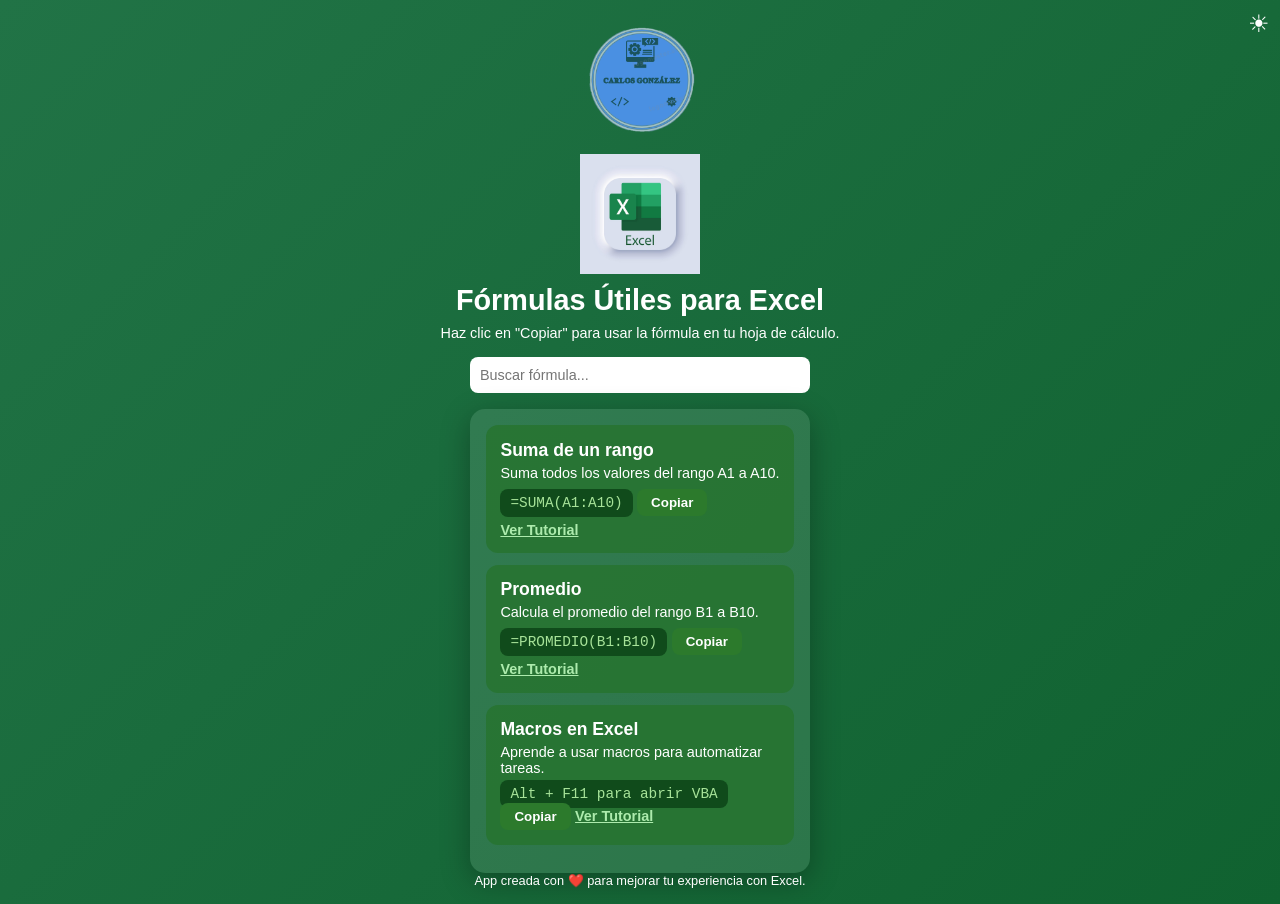
==== index.html @ 7a19d49e "Actualizar index.html" ====
<!DOCTYPE html>
<html lang="es">
<head>
  <meta charset="UTF-8">
  <meta name="viewport" content="width=device-width, initial-scale=1.0, maximum-scale=1.0, user-scalable=no">
  <title>Fórmulas Útiles para Excel</title>
  <style>
    * {
      box-sizing: border-box;
      margin: 0;
      padding: 0;
    }

    body {
      font-family: 'Segoe UI', Tahoma, Geneva, Verdana, sans-serif;
      background: linear-gradient(135deg, #217346, #106230);
      color: #fff;
      display: flex;
      flex-direction: column;
      align-items: center;
      min-height: 100vh;
      padding: 1rem;
      transition: background-color 0.3s ease, color 0.3s ease;
    }

    h1 {
      font-size: 1.8rem;
      font-weight: 700;
      text-align: center;
      margin-bottom: 0.5rem;
    }

    p.subtitle {
      font-size: 0.9rem;
      margin-bottom: 1rem;
      text-align: center;
    }

    .search-box {
      width: 100%;
      max-width: 340px;
      margin-bottom: 1rem;
    }

    #search-box {
      width: 100%;
      padding: 10px;
      border-radius: 8px;
      border: none;
      font-size: 0.9rem;
      outline: none;
    }

    .container {
      width: 100%;
      max-width: 340px;
      background: rgba(255, 255, 255, 0.1);
      border-radius: 15px;
      padding: 1rem;
      box-shadow: 0 8px 30px rgba(0, 0, 0, 0.3);
      overflow-y: auto;
      max-height: 580px;
      transition: background-color 0.3s ease;
    }

    .formula-item {
      background: rgba(38, 115, 45, 0.8);
      border-radius: 12px;
      padding: 0.9rem;
      margin-bottom: 12px;
      transition: background-color 0.3s ease, transform 0.2s ease;
    }

    .formula-item:hover {
      transform: scale(1.02);
    }

    .formula-title {
      font-weight: 700;
      font-size: 1.1rem;
      margin-bottom: 4px;
    }

    .formula-desc {
      font-size: 0.9rem;
      margin-bottom: 0.5rem;
    }

    .formula-code {
      background: rgba(11, 66, 22, 0.8);
      font-family: 'Courier New', Courier, monospace;
      font-size: 0.9rem;
      padding: 6px 10px;
      border-radius: 8px;
      margin-bottom: 6px;
      color: #a7e399;
    }

    a.tutorial-link {
      display: inline-block;
      margin-top: 6px;
      font-size: 0.9rem;
      font-weight: 600;
      color: #adebad;
      text-decoration: underline;
      cursor: pointer;
    }

    a.tutorial-link:hover {
      color: #d1f3d1;
    }

    button.copy-btn {
      background: #2c7a2c;
      border: none;
      padding: 6px 14px;
      border-radius: 8px;
      font-weight: 600;
      color: white;
      cursor: pointer;
      transition: background-color 0.3s ease;
    }

    button.copy-btn:hover {
      background: #1e541e;
    }

    button.copy-btn:active {
      background: #143714;
    }

    footer {
      text-align: center;
      font-size: 0.8rem;
      margin-top: auto;
    }

    /* Dark Mode */
    body.dark-mode {
      background: #121212;
      color: #e0e0e0;
    }

    body.dark-mode .container {
      background: rgba(255, 255, 255, 0.05);
    }

    body.dark-mode .formula-item {
      background: rgba(38, 38, 38, 0.8);
    }

    body.dark-mode .formula-code {
      background: rgba(22, 22, 22, 0.9);
    }

    body.dark-mode #search-box {
      background: #333;
      color: #fff;
    }

    /* Mode Switcher */
    #dark-mode-toggle {
      position: fixed;
      top: 10px;
      right: 10px;
      background: none;
      border: none;
      font-size: 24px;
      color: #fff;
      cursor: pointer;
      transition: transform 0.3s ease;
    }

    #dark-mode-toggle:hover {
      transform: scale(1.2);
    }

    /* Interactive Images */
    .logo {
      width: 120px;
      height: auto;
      margin: 10px;
      cursor: pointer;
      transition: transform 0.3s ease, box-shadow 0.3s ease;
    }

    .logo:hover {
      transform: scale(1.1);
      box-shadow: 0 4px 20px rgba(0, 0, 0, 0.5);
    }
  </style>
</head>
<body>
  <!-- Imágenes Interactivas -->
  <img class="logo" src="./NuevoLogo.png" alt="Logo Principal">
  <img class="logo" src="./Excel.jpg" alt="Logo Excel">

  <!-- Contenido Principal -->
  <h1>Fórmulas Útiles para Excel</h1>
  <p class="subtitle">Haz clic en "Copiar" para usar la fórmula en tu hoja de cálculo.</p>

  <div class="search-box">
    <input type="text" id="search-box" placeholder="Buscar fórmula...">
  </div>

  <div class="container">
    <!-- Fórmulas -->
    <div class="formula-item">
      <div class="formula-title">Suma de un rango</div>
      <div class="formula-desc">Suma todos los valores del rango A1 a A10.</div>
      <code class="formula-code">=SUMA(A1:A10)</code>
      <button class="copy-btn" aria-label="Copiar fórmula de suma">Copiar</button>
      <a href="https://www.youtube.com/watch?v=hEjxB6N9zv4" class="tutorial-link" target="_blank">Ver Tutorial</a>
    </div>
    <div class="formula-item">
      <div class="formula-title">Promedio</div>
      <div class="formula-desc">Calcula el promedio del rango B1 a B10.</div>
      <code class="formula-code">=PROMEDIO(B1:B10)</code>
      <button class="copy-btn" aria-label="Copiar fórmula de promedio">Copiar</button>
      <a href="https://www.youtube.com/watch?v=5rZKnBoOj8w" class="tutorial-link" target="_blank">Ver Tutorial</a>
    </div>
    <div class="formula-item">
      <div class="formula-title">Macros en Excel</div>
      <div class="formula-desc">Aprende a usar macros para automatizar tareas.</div>
      <code class="formula-code">Alt + F11 para abrir VBA</code>
      <button class="copy-btn" aria-label="Copiar acceso a macros">Copiar</button>
      <a href="https://www.youtube.com/watch?v=9JOclILZXa4" class="tutorial-link" target="_blank">Ver Tutorial</a>
    </div>
  </div>

  <!-- Footer -->
  <footer>App creada con ❤️ para mejorar tu experiencia con Excel.</footer>

  <!-- Botón de Modo Oscuro -->
  <button id="dark-mode-toggle">&#9728;</button>

  <script>
    // Copiar al portapapeles
    document.querySelectorAll('.copy-btn').forEach(button => {
      button.addEventListener('click', () => {
        const formula = button.previousElementSibling.textContent;
        navigator.clipboard.writeText(formula).then(() => {
          button.textContent = '¡Copiado!';
          setTimeout(() => button.textContent = 'Copiar', 1500);
        }).catch(() => alert('Error al copiar. Intenta de nuevo.'));
      });
    });

    // Alternar Modo Oscuro con almacenamiento
    const darkModeToggle = document.getElementById('dark-mode-toggle');
    const body = document.body;

    if (localStorage.getItem('dark-mode') === 'true') {
      body.classList.add('dark-mode');
      darkModeToggle.innerHTML = '&#9729;';
    }

    darkModeToggle.addEventListener('click', () => {
      body.classList.toggle('dark-mode');
      const isDark = body.classList.contains('dark-mode');
      darkModeToggle.innerHTML = isDark ? '&#9729;' : '&#9728;';
      localStorage.setItem('dark-mode', isDark);
    });

    // Filtro de búsqueda
    document.getElementById('search-box').addEventListener('input', function () {
      const query = this.value.toLowerCase();
      document.querySelectorAll('.formula-item').forEach(item => {
        const text = item.textContent.toLowerCase();
        item.style.display = text.includes(query) ? 'block' : 'none';
      });
    });
  </script>
</body>
</html>
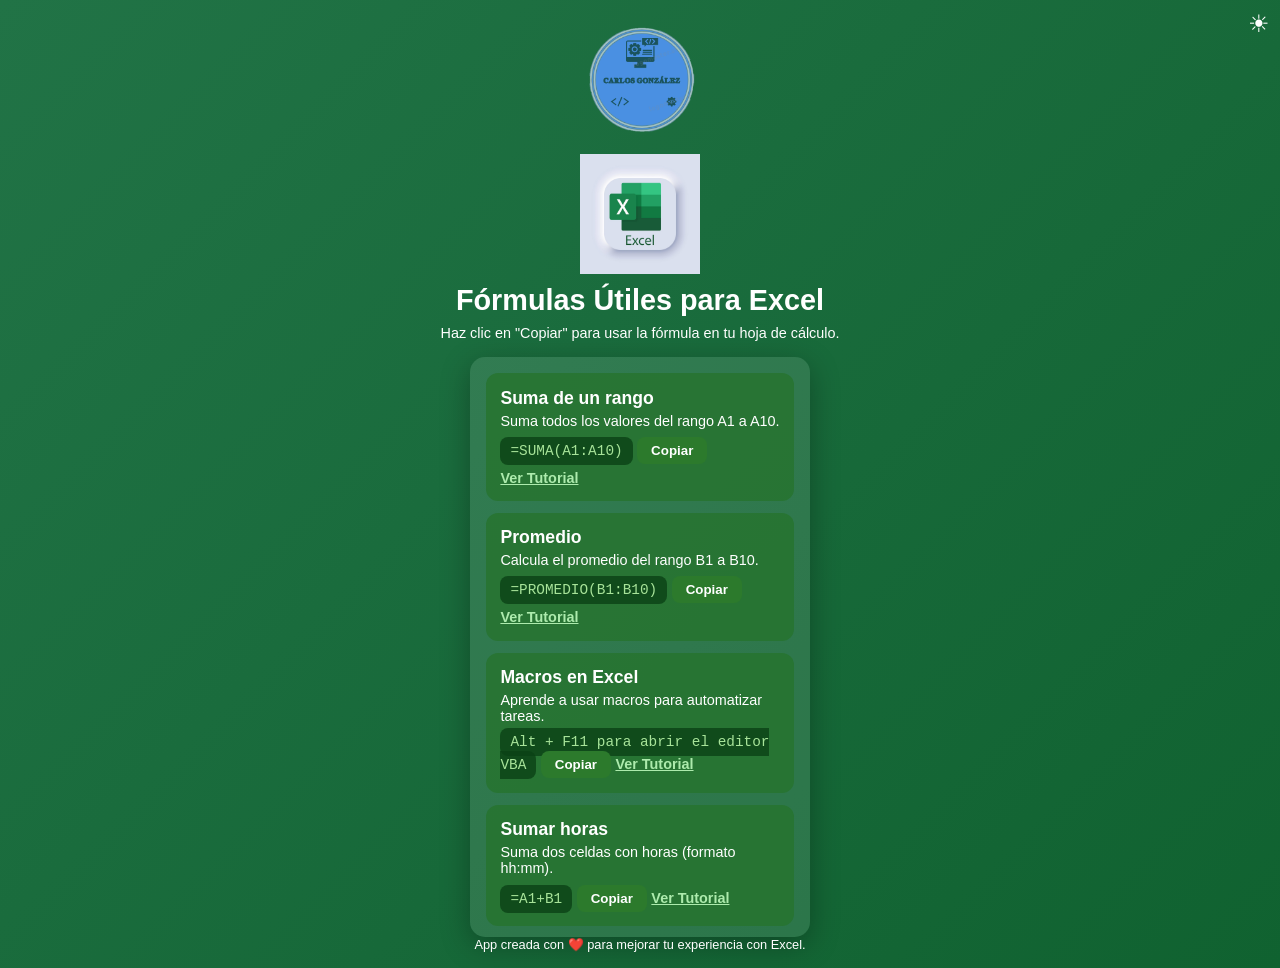
==== commit 58ab3ded: "Actualizar index.html" ====
--- a/index.html
+++ b/index.html
@@ -1,5 +1,4 @@
-<!DOCTYPE html>
-<html lang="es">
+<!DOCTYPE html><html lang="es">
 <head>
   <meta charset="UTF-8">
   <meta name="viewport" content="width=device-width, initial-scale=1.0, maximum-scale=1.0, user-scalable=no">
@@ -9,233 +8,214 @@
       box-sizing: border-box;
       margin: 0;
       padding: 0;
-    }
-
-    body {
-      font-family: 'Segoe UI', Tahoma, Geneva, Verdana, sans-serif;
-      background: linear-gradient(135deg, #217346, #106230);
-      color: #fff;
-      display: flex;
-      flex-direction: column;
-      align-items: center;
-      min-height: 100vh;
-      padding: 1rem;
-      transition: background-color 0.3s ease, color 0.3s ease;
-    }
-
-    h1 {
-      font-size: 1.8rem;
-      font-weight: 700;
-      text-align: center;
-      margin-bottom: 0.5rem;
-    }
-
-    p.subtitle {
-      font-size: 0.9rem;
-      margin-bottom: 1rem;
-      text-align: center;
-    }
-
-    .search-box {
-      width: 100%;
-      max-width: 340px;
-      margin-bottom: 1rem;
-    }
-
-    #search-box {
-      width: 100%;
-      padding: 10px;
-      border-radius: 8px;
-      border: none;
-      font-size: 0.9rem;
-      outline: none;
-    }
-
-    .container {
-      width: 100%;
-      max-width: 340px;
-      background: rgba(255, 255, 255, 0.1);
-      border-radius: 15px;
-      padding: 1rem;
-      box-shadow: 0 8px 30px rgba(0, 0, 0, 0.3);
-      overflow-y: auto;
-      max-height: 580px;
-      transition: background-color 0.3s ease;
-    }
-
-    .formula-item {
-      background: rgba(38, 115, 45, 0.8);
-      border-radius: 12px;
-      padding: 0.9rem;
-      margin-bottom: 12px;
-      transition: background-color 0.3s ease, transform 0.2s ease;
-    }
-
-    .formula-item:hover {
-      transform: scale(1.02);
-    }
-
-    .formula-title {
-      font-weight: 700;
-      font-size: 1.1rem;
-      margin-bottom: 4px;
-    }
-
-    .formula-desc {
-      font-size: 0.9rem;
-      margin-bottom: 0.5rem;
-    }
-
-    .formula-code {
-      background: rgba(11, 66, 22, 0.8);
-      font-family: 'Courier New', Courier, monospace;
-      font-size: 0.9rem;
-      padding: 6px 10px;
-      border-radius: 8px;
-      margin-bottom: 6px;
-      color: #a7e399;
-    }
-
-    a.tutorial-link {
-      display: inline-block;
-      margin-top: 6px;
-      font-size: 0.9rem;
-      font-weight: 600;
-      color: #adebad;
-      text-decoration: underline;
-      cursor: pointer;
-    }
-
-    a.tutorial-link:hover {
-      color: #d1f3d1;
-    }
-
-    button.copy-btn {
-      background: #2c7a2c;
-      border: none;
-      padding: 6px 14px;
-      border-radius: 8px;
-      font-weight: 600;
-      color: white;
-      cursor: pointer;
-      transition: background-color 0.3s ease;
-    }
-
-    button.copy-btn:hover {
-      background: #1e541e;
-    }
-
-    button.copy-btn:active {
-      background: #143714;
-    }
-
-    footer {
-      text-align: center;
-      font-size: 0.8rem;
-      margin-top: auto;
-    }
-
-    /* Dark Mode */
-    body.dark-mode {
-      background: #121212;
-      color: #e0e0e0;
-    }
-
-    body.dark-mode .container {
-      background: rgba(255, 255, 255, 0.05);
-    }
-
-    body.dark-mode .formula-item {
-      background: rgba(38, 38, 38, 0.8);
-    }
-
-    body.dark-mode .formula-code {
-      background: rgba(22, 22, 22, 0.9);
-    }
-
-    body.dark-mode #search-box {
-      background: #333;
-      color: #fff;
-    }
-
-    /* Mode Switcher */
-    #dark-mode-toggle {
-      position: fixed;
-      top: 10px;
-      right: 10px;
-      background: none;
-      border: none;
-      font-size: 24px;
-      color: #fff;
-      cursor: pointer;
-      transition: transform 0.3s ease;
-    }
-
-    #dark-mode-toggle:hover {
-      transform: scale(1.2);
-    }
-
-    /* Interactive Images */
-    .logo {
-      width: 120px;
-      height: auto;
-      margin: 10px;
-      cursor: pointer;
-      transition: transform 0.3s ease, box-shadow 0.3s ease;
-    }
-
-    .logo:hover {
-      transform: scale(1.1);
-      box-shadow: 0 4px 20px rgba(0, 0, 0, 0.5);
-    }
+    }body {
+  font-family: 'Segoe UI', Tahoma, Geneva, Verdana, sans-serif;
+  background: linear-gradient(135deg, #217346, #106230);
+  color: #fff;
+  display: flex;
+  flex-direction: column;
+  align-items: center;
+  min-height: 100vh;
+  padding: 1rem;
+  transition: background-color 0.3s ease, color 0.3s ease;
+}
+
+h1 {
+  font-size: 1.8rem;
+  font-weight: 700;
+  text-align: center;
+  margin-bottom: 0.5rem;
+}
+
+p.subtitle {
+  font-size: 0.9rem;
+  margin-bottom: 1rem;
+  text-align: center;
+}
+
+.container {
+  width: 100%;
+  max-width: 340px;
+  background: rgba(255, 255, 255, 0.1);
+  border-radius: 15px;
+  padding: 1rem;
+  box-shadow: 0 8px 30px rgba(0, 0, 0, 0.3);
+  overflow-y: auto;
+  max-height: 580px;
+  transition: background-color 0.3s ease;
+}
+
+.formula-item {
+  background: rgba(38, 115, 45, 0.8);
+  border-radius: 12px;
+  padding: 0.9rem;
+  margin-bottom: 12px;
+  transition: background-color 0.3s ease;
+}
+
+.formula-title {
+  font-weight: 700;
+  font-size: 1.1rem;
+  margin-bottom: 4px;
+}
+
+.formula-desc {
+  font-size: 0.9rem;
+  margin-bottom: 0.5rem;
+}
+
+.formula-code {
+  background: rgba(11, 66, 22, 0.8);
+  font-family: 'Courier New', Courier, monospace;
+  font-size: 0.9rem;
+  padding: 6px 10px;
+  border-radius: 8px;
+  margin-bottom: 6px;
+  color: #a7e399;
+}
+
+a.tutorial-link {
+  display: inline-block;
+  margin-top: 6px;
+  font-size: 0.9rem;
+  font-weight: 600;
+  color: #adebad;
+  text-decoration: underline;
+  cursor: pointer;
+}
+
+a.tutorial-link:hover {
+  color: #d1f3d1;
+}
+
+button.copy-btn {
+  background: #2c7a2c;
+  border: none;
+  padding: 6px 14px;
+  border-radius: 8px;
+  font-weight: 600;
+  color: white;
+  cursor: pointer;
+  transition: background-color 0.3s ease;
+}
+
+button.copy-btn:hover {
+  background: #1e541e;
+}
+
+button.copy-btn:active {
+  background: #143714;
+}
+
+footer {
+  text-align: center;
+  font-size: 0.8rem;
+  margin-top: auto;
+}
+
+/* Dark Mode */
+body.dark-mode {
+  background: #121212;
+  color: #e0e0e0;
+}
+
+body.dark-mode .container {
+  background: rgba(255, 255, 255, 0.05);
+}
+
+body.dark-mode .formula-item {
+  background: rgba(38, 38, 38, 0.8);
+}
+
+body.dark-mode .formula-code {
+  background: rgba(22, 22, 22, 0.9);
+}
+
+#dark-mode-toggle {
+  position: fixed;
+  top: 10px;
+  right: 10px;
+  background: none;
+  border: none;
+  font-size: 24px;
+  color: #fff;
+  cursor: pointer;
+  transition: transform 0.3s ease;
+}
+
+#dark-mode-toggle:hover {
+  transform: scale(1.2);
+}
+
+.logo {
+  width: 120px;
+  height: auto;
+  margin: 10px;
+  cursor: pointer;
+  transition: transform 0.3s ease, box-shadow 0.3s ease;
+}
+
+.logo:hover {
+  transform: scale(1.1);
+  box-shadow: 0 4px 20px rgba(0, 0, 0, 0.5);
+}
+
   </style>
 </head>
 <body>
-  <!-- Imágenes Interactivas -->
   <img class="logo" src="./NuevoLogo.png" alt="Logo Principal">
-  <img class="logo" src="./Excel.jpg" alt="Logo Excel">
-
-  <!-- Contenido Principal -->
-  <h1>Fórmulas Útiles para Excel</h1>
+  <img class="logo" src="./Excel.jpg" alt="Logo Excel">  <h1>Fórmulas Útiles para Excel</h1>
   <p class="subtitle">Haz clic en "Copiar" para usar la fórmula en tu hoja de cálculo.</p>
-
-  <div class="search-box">
-    <input type="text" id="search-box" placeholder="Buscar fórmula...">
-  </div>
-
   <div class="container">
-    <!-- Fórmulas -->
     <div class="formula-item">
       <div class="formula-title">Suma de un rango</div>
       <div class="formula-desc">Suma todos los valores del rango A1 a A10.</div>
       <code class="formula-code">=SUMA(A1:A10)</code>
-      <button class="copy-btn" aria-label="Copiar fórmula de suma">Copiar</button>
+      <button class="copy-btn">Copiar</button>
       <a href="https://www.youtube.com/watch?v=hEjxB6N9zv4" class="tutorial-link" target="_blank">Ver Tutorial</a>
-    </div>
-    <div class="formula-item">
-      <div class="formula-title">Promedio</div>
-      <div class="formula-desc">Calcula el promedio del rango B1 a B10.</div>
-      <code class="formula-code">=PROMEDIO(B1:B10)</code>
-      <button class="copy-btn" aria-label="Copiar fórmula de promedio">Copiar</button>
-      <a href="https://www.youtube.com/watch?v=5rZKnBoOj8w" class="tutorial-link" target="_blank">Ver Tutorial</a>
-    </div>
-    <div class="formula-item">
-      <div class="formula-title">Macros en Excel</div>
-      <div class="formula-desc">Aprende a usar macros para automatizar tareas.</div>
-      <code class="formula-code">Alt + F11 para abrir VBA</code>
-      <button class="copy-btn" aria-label="Copiar acceso a macros">Copiar</button>
-      <a href="https://www.youtube.com/watch?v=9JOclILZXa4" class="tutorial-link" target="_blank">Ver Tutorial</a>
-    </div>
-  </div>
-
-  <!-- Footer -->
-  <footer>App creada con ❤️ para mejorar tu experiencia con Excel.</footer>
-
-  <!-- Botón de Modo Oscuro -->
-  <button id="dark-mode-toggle">&#9728;</button>
+    </div><div class="formula-item">
+  <div class="formula-title">Promedio</div>
+  <div class="formula-desc">Calcula el promedio del rango B1 a B10.</div>
+  <code class="formula-code">=PROMEDIO(B1:B10)</code>
+  <button class="copy-btn">Copiar</button>
+  <a href="https://www.youtube.com/watch?v=5rZKnBoOj8w" class="tutorial-link" target="_blank">Ver Tutorial</a>
+</div>
+
+<div class="formula-item">
+  <div class="formula-title">Macros en Excel</div>
+  <div class="formula-desc">Aprende a usar macros para automatizar tareas.</div>
+  <code class="formula-code">Alt + F11 para abrir el editor VBA</code>
+  <button class="copy-btn">Copiar</button>
+  <a href="https://www.youtube.com/watch?v=9JOclILZXa4" class="tutorial-link" target="_blank">Ver Tutorial</a>
+</div>
+
+<div class="formula-item">
+  <div class="formula-title">Sumar horas</div>
+  <div class="formula-desc">Suma dos celdas con horas (formato hh:mm).</div>
+  <code class="formula-code">=A1+B1</code>
+  <button class="copy-btn">Copiar</button>
+  <a href="https://www.youtube.com/watch?v=ozpP0D4Z0JY" class="tutorial-link" target="_blank">Ver Tutorial</a>
+</div>
+
+<div class="formula-item">
+  <div class="formula-title">Restar horas</div>
+  <div class="formula-desc">Calcula la diferencia entre dos horas.</div>
+  <code class="formula-code">=B1-A1</code>
+  <button class="copy-btn">Copiar</button>
+  <a href="https://www.youtube.com/watch?v=t16CGiQtLm8" class="tutorial-link" target="_blank">Ver Tutorial</a>
+</div>
+
+<div class="formula-item">
+  <div class="formula-title">Concatenar textos</div>
+  <div class="formula-desc">Une el contenido de dos celdas.</div>
+  <code class="formula-code">=CONCATENAR(A1, " ", B1)</code>
+  <button class="copy-btn">Copiar</button>
+  <a href="https://www.youtube.com/watch?v=7dHgu8NGnRw" class="tutorial-link" target="_blank">Ver Tutorial</a>
+</div>
+
+  </div>  <footer>App creada con ❤️ para mejorar tu experiencia con Excel.</footer><button id="dark-mode-toggle">☀</button>
 
   <script>
-    // Copiar al portapapeles
     document.querySelectorAll('.copy-btn').forEach(button => {
       button.addEventListener('click', () => {
         const formula = button.previousElementSibling.textContent;
@@ -246,30 +226,10 @@
       });
     });
 
-    // Alternar Modo Oscuro con almacenamiento
     const darkModeToggle = document.getElementById('dark-mode-toggle');
-    const body = document.body;
-
-    if (localStorage.getItem('dark-mode') === 'true') {
-      body.classList.add('dark-mode');
-      darkModeToggle.innerHTML = '&#9729;';
-    }
-
     darkModeToggle.addEventListener('click', () => {
-      body.classList.toggle('dark-mode');
-      const isDark = body.classList.contains('dark-mode');
-      darkModeToggle.innerHTML = isDark ? '&#9729;' : '&#9728;';
-      localStorage.setItem('dark-mode', isDark);
+      document.body.classList.toggle('dark-mode');
+      darkModeToggle.innerHTML = document.body.classList.contains('dark-mode') ? '&#9729;' : '&#9728;';
     });
-
-    // Filtro de búsqueda
-    document.getElementById('search-box').addEventListener('input', function () {
-      const query = this.value.toLowerCase();
-      document.querySelectorAll('.formula-item').forEach(item => {
-        const text = item.textContent.toLowerCase();
-        item.style.display = text.includes(query) ? 'block' : 'none';
-      });
-    });
-  </script>
-</body>
+  </script></body>
 </html>
